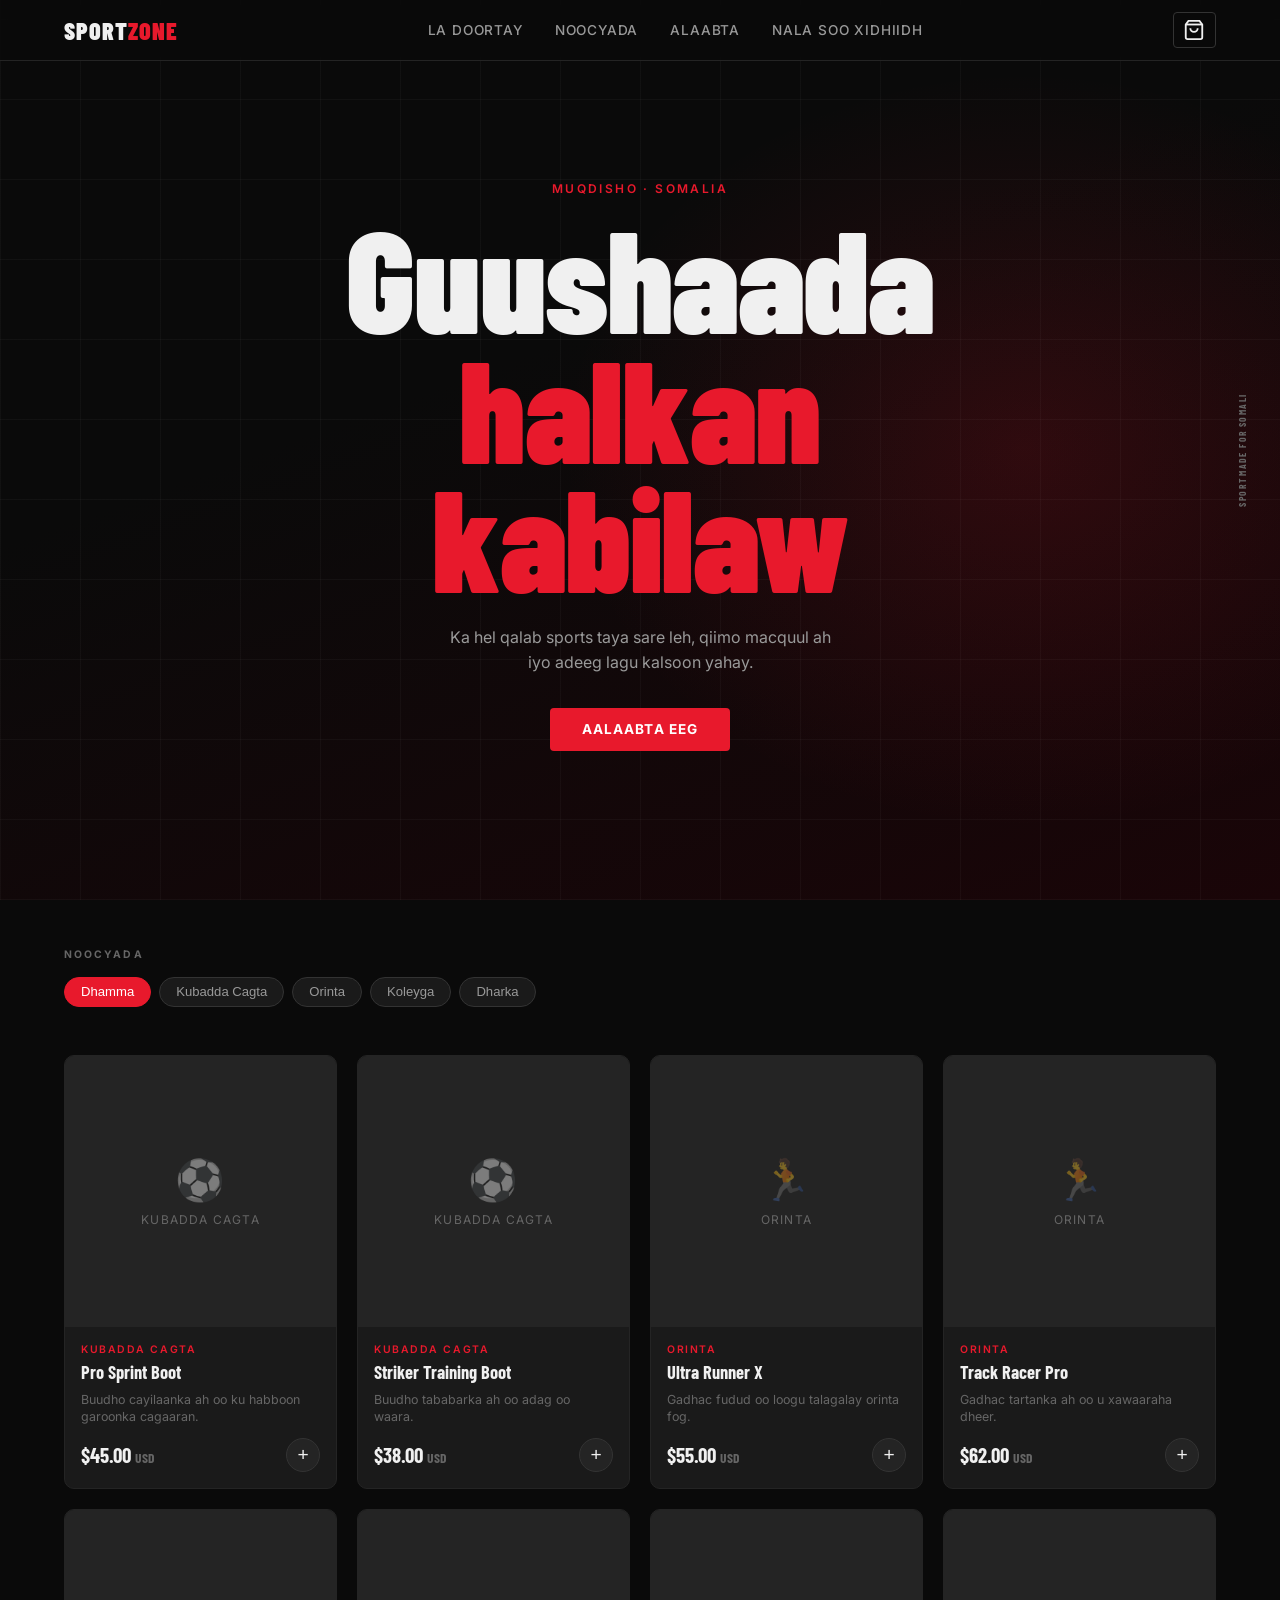
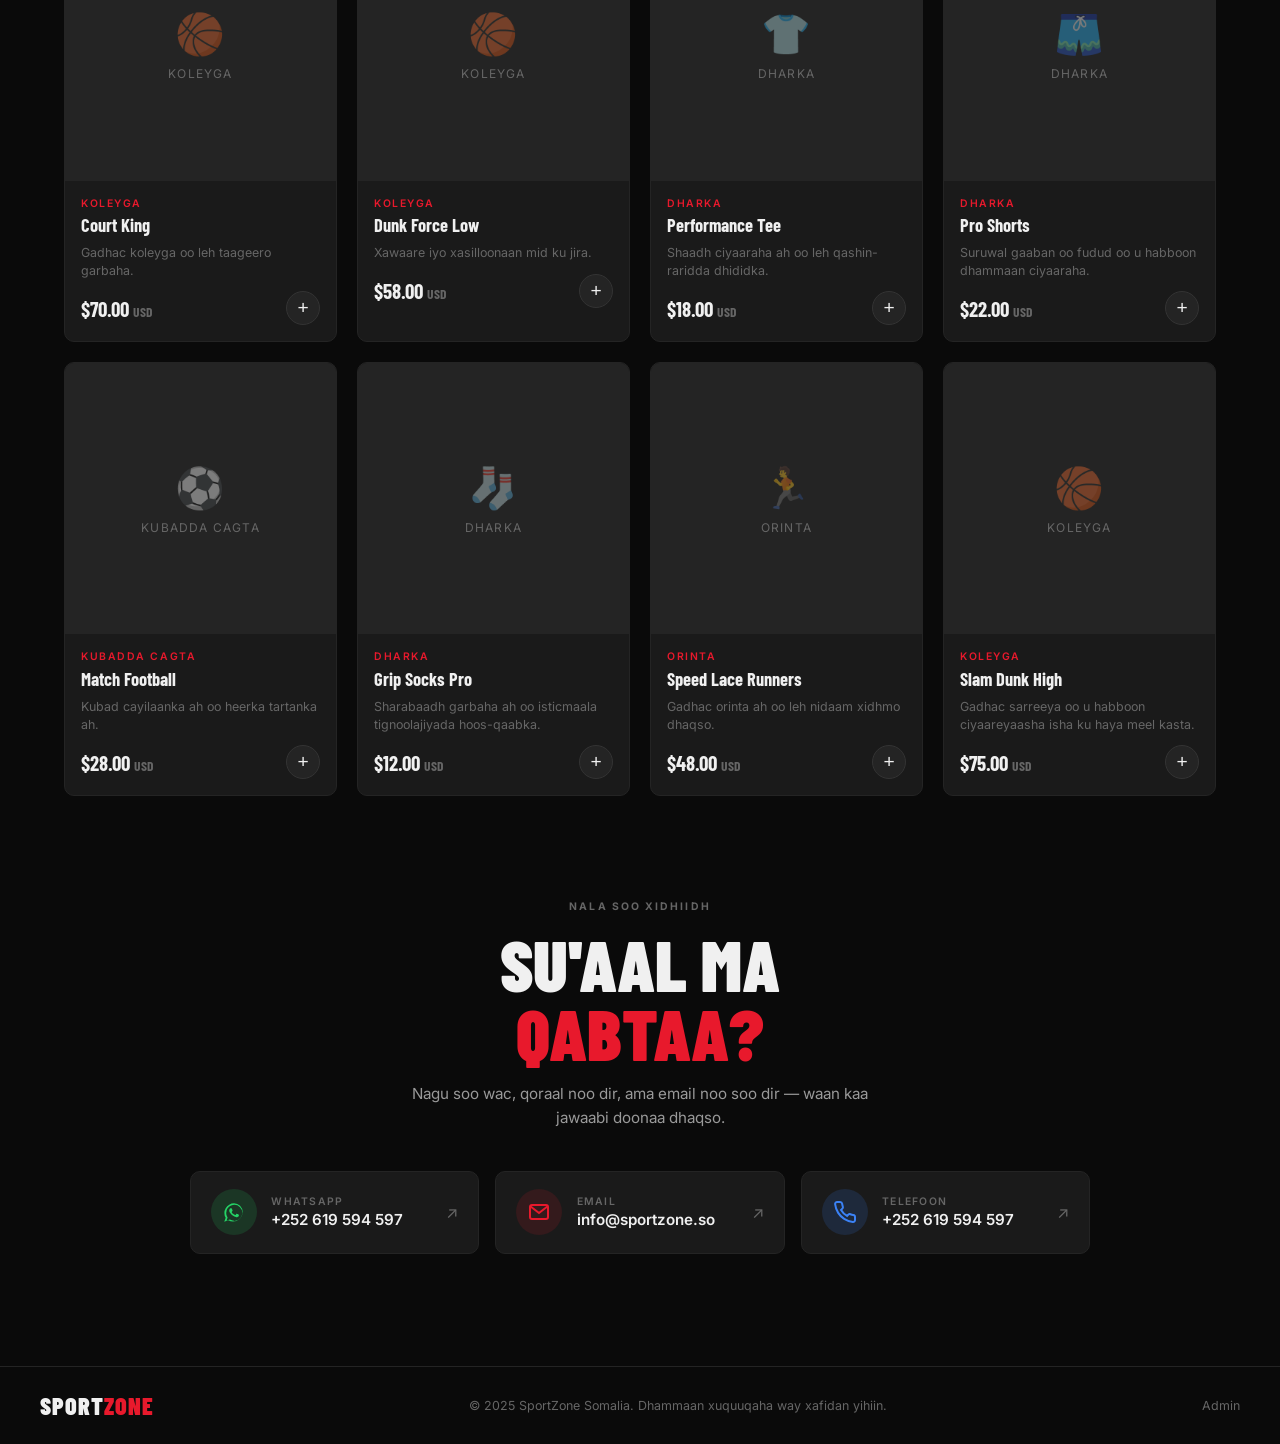
==== index.html @ cd1700db "Add files via upload" ====
<!DOCTYPE html>
<html lang="so">
<head>
  <meta charset="UTF-8" />
  <meta name="viewport" content="width=device-width, initial-scale=1.0" />
  <title>SportZone SO — Xiddigaha Ciyaaraha</title>
  <link rel="preconnect" href="https://fonts.googleapis.com" />
  <link rel="preconnect" href="https://fonts.gstatic.com" crossorigin />
  <link href="https://fonts.googleapis.com/css2?family=Barlow+Condensed:wght@400;600;700;900&family=Inter:wght@400;500;600&display=swap" rel="stylesheet" />
  <link rel="stylesheet" href="css/store.css" />
</head>
<body>

  <!-- NAV -->
  <nav class="nav" id="nav">
    <div class="nav-inner">
      <a href="index.html" class="logo">SPORT<span>ZONE</span></a>
      <div class="nav-links">
        <a href="#featured">La Doortay</a>
        <a href="#categories">Noocyada</a>
        <a href="#products">Alaabta</a>
        <a href="#contact">Nala Soo Xidhiidh</a>
      </div>
      <button class="cart-btn" id="cartBtn" aria-label="Baaskiidka">
        <svg width="22" height="22" viewBox="0 0 24 24" fill="none" stroke="currentColor" stroke-width="2"><path d="M6 2L3 6v14a2 2 0 002 2h14a2 2 0 002-2V6l-3-4z"/><line x1="3" y1="6" x2="21" y2="6"/><path d="M16 10a4 4 0 01-8 0"/></svg>
        <span class="cart-count" id="cartCount">0</span>
      </button>
    </div>
  </nav>

  <!-- HERO -->
  <header class="hero">
    <div class="hero-bg"></div>
    <div class="hero-content">
      <p class="hero-eyebrow">Muqdisho · Somalia</p>
      <h1 class="hero-title">Guushaada<br/><em>halkan kabilaw</em></h1>
      <p class="hero-sub">Ka hel qalab sports taya sare leh, qiimo macquul ah iyo adeeg lagu kalsoon yahay.</p>
      <a href="#products" class="btn-primary">Aalaabta Eeg</a>
    </div>
    <div class="hero-badge">
      <span>SOMALI</span>
      <span>MADE FOR</span>
      <span>SPORT</span>
    </div>
  </header>

  <!-- CATEGORIES -->
  <section class="categories" id="categories">
    <div class="section-label">NOOCYADA</div>
    <div class="cats-grid">
      <button class="cat-pill active" data-cat="all">Dhamma</button>
      <button class="cat-pill" data-cat="kubadda-cagta">Kubadda Cagta</button>
      <button class="cat-pill" data-cat="orinta">Orinta</button>
      <button class="cat-pill" data-cat="koleyga">Koleyga</button>
      <button class="cat-pill" data-cat="dharka">Dharka</button>
    </div>
  </section>

  <!-- PRODUCTS GRID -->
  <section class="products" id="products">
    <div class="products-grid" id="productsGrid">
      <!-- JS fills this -->
    </div>
  </section>

  <!-- CART DRAWER -->
  <div class="cart-overlay" id="cartOverlay"></div>
  <aside class="cart-drawer" id="cartDrawer">
    <div class="cart-header">
      <h2>Baaskiidka</h2>
      <button class="cart-close" id="cartClose">✕</button>
    </div>
    <div class="cart-items" id="cartItems">
      <p class="cart-empty">Baaskiidkaagu waa madhan yahay.</p>
    </div>
    <div class="cart-footer" id="cartFooter" style="display:none">
      <div class="cart-total-row">
        <span>Wadarta</span>
        <span id="cartTotal">$0.00</span>
      </div>
      <button class="btn-primary full" id="checkoutBtn">Bixi Lacagta</button>
    </div>
  </aside>

  <!-- CHECKOUT MODAL -->
  <div class="modal-overlay" id="checkoutOverlay" style="display:none">
    <div class="modal" id="checkoutModal">
      <button class="modal-close" id="checkoutClose">✕</button>
      <h2 class="modal-title">Xaqiijinta Dalabka</h2>

      <div class="checkout-form" id="checkoutForm">
        <label>Magacaaga
          <input type="text" id="cName" placeholder="Faarax Maxamed" />
        </label>
        <label>Lambarka Telefoonka
          <input type="tel" id="cPhone" placeholder="061xxxxxxx" />
        </label>
        <label>Cinwaanka Gaarsiinta
          <input type="text" id="cAddress" placeholder="Wadada, Xaafadda, Muqdisho" />
        </label>

        <div class="order-summary" id="orderSummary"></div>

        <div class="payment-section">
          <div class="payment-label">Qaabka Lacag Bixinta</div>
          <div class="payment-option active">
            <div class="evc-logo">EVC<span>+</span></div>
            <span>Hormuud EVC Plus</span>
          </div>
        </div>

        <div class="evc-instructions">
          <p class="evc-note">📱 Talaabada 1: Dhagso badhanka hoose si aad u bixiso EVC+. Kadib u soo laabo boggan oo dhagsanso "Waan Bixiyay".</p>
          <div class="evc-amount-display">
            Wadarta: <strong id="evcAmount">$0.00</strong>
          </div>
        </div>

        <button class="btn-evc" id="dialEvcBtn">
          📞 EVC+ Bixi Lacagta
        </button>
        <button class="btn-confirm" id="confirmPayBtn" style="display:none">
          ✅ Waan Bixiyay — Dalabka Xaqiiji
        </button>
        <button class="btn-primary full" id="placeOrderBtn">
          Dalabka Dir
        </button>
      </div>

      <div class="order-success" id="orderSuccess" style="display:none">
        <div class="success-icon">✓</div>
        <h3>Dalabkaaga Waa La Helay!</h3>
        <p>Nambarka Dalabka: <strong id="orderRef"></strong></p>
        <p class="success-note">Dalabkaagu wuxuu ku jiraa xaalada <em>Sugaya Xaqiijin</em>. Maamuluhu wuxuu kula xaqiijin doona WhatsApp ama telefoon.</p>
        <button class="btn-primary full" id="successClose">Aduunka Soo Noqo</button>
      </div>
    </div>
  </div>

  <!-- CONTACT -->
  <section class="contact" id="contact">
    <div class="contact-inner">
      <div class="section-label">NALA SOO XIDHIIDH</div>
      <h2 class="contact-title">SU'AAL MA<br/><em>QABTAA?</em></h2>
      <p class="contact-sub">Nagu soo wac, qoraal noo dir, ama email noo soo dir — waan kaa jawaabi doonaa dhaqso.</p>

      <div class="contact-cards">
        <a class="contact-card whatsapp" href="https://wa.me/252619594597?text=Salaan%2C%20waxaan%20rabaa%20inaan%20wax%20ka%20ogaado%20alaabtaada" target="_blank" rel="noopener">
          <div class="contact-icon">
            <svg width="26" height="26" viewBox="0 0 24 24" fill="currentColor"><path d="M17.6 6.32A8.86 8.86 0 0012.05 4a8.94 8.94 0 00-7.74 13.4L3 21l3.7-1.27a8.93 8.93 0 004.36 1.12h.01a8.94 8.94 0 008.93-8.94 8.86 8.86 0 00-2.4-5.59zm-5.56 13.7h-.01a7.42 7.42 0 01-3.78-1.04l-.27-.16-2.8.96.94-2.73-.18-.28a7.43 7.43 0 01-1.14-3.95 7.46 7.46 0 0112.71-5.27 7.39 7.39 0 012.18 5.27 7.46 7.46 0 01-7.45 7.4zm4.08-5.57c-.22-.11-1.31-.65-1.52-.72-.2-.08-.35-.11-.5.11-.15.22-.57.72-.7.87-.13.15-.26.16-.48.05-.22-.11-.93-.34-1.77-1.09-.65-.58-1.09-1.3-1.22-1.52-.13-.22-.01-.34.11-.45.11-.11.25-.28.37-.42.12-.14.16-.24.24-.4.08-.16.04-.3-.02-.41-.06-.11-.5-1.2-.69-1.64-.18-.43-.37-.37-.51-.38-.13-.01-.28-.01-.43-.01-.15 0-.39.06-.6.28-.21.22-.8.78-.8 1.9 0 1.12.82 2.2.93 2.35.11.15 1.55 2.37 3.76 3.23 2.21.86 2.21.58 2.61.54.4-.04 1.31-.54 1.49-1.06.18-.52.18-.97.13-1.06-.05-.1-.2-.16-.42-.27z"/></svg>
          </div>
          <div class="contact-card-text">
            <span class="contact-card-label">WhatsApp</span>
            <span class="contact-card-value">+252 619 594 597</span>
          </div>
          <span class="contact-card-arrow">↗</span>
        </a>

        <a class="contact-card email" href="mailto:info@sportzone.so">
          <div class="contact-icon">
            <svg width="24" height="24" viewBox="0 0 24 24" fill="none" stroke="currentColor" stroke-width="2"><path d="M4 4h16v16H4z" opacity="0"/><path d="M3 6l9 7 9-7"/><rect x="3" y="5" width="18" height="14" rx="2"/></svg>
          </div>
          <div class="contact-card-text">
            <span class="contact-card-label">Email</span>
            <span class="contact-card-value">info@sportzone.so</span>
          </div>
          <span class="contact-card-arrow">↗</span>
        </a>

        <a class="contact-card phone" href="tel:+252619594597">
          <div class="contact-icon">
            <svg width="24" height="24" viewBox="0 0 24 24" fill="none" stroke="currentColor" stroke-width="2"><path d="M22 16.92v3a2 2 0 01-2.18 2 19.79 19.79 0 01-8.63-3.07 19.5 19.5 0 01-6-6 19.79 19.79 0 01-3.07-8.67A2 2 0 014.11 2h3a2 2 0 012 1.72c.127.96.361 1.903.7 2.81a2 2 0 01-.45 2.11L8.09 9.91a16 16 0 006 6l1.27-1.27a2 2 0 012.11-.45c.907.339 1.85.573 2.81.7A2 2 0 0122 16.92z"/></svg>
          </div>
          <div class="contact-card-text">
            <span class="contact-card-label">Telefoon</span>
            <span class="contact-card-value">+252 619 594 597</span>
          </div>
          <span class="contact-card-arrow">↗</span>
        </a>
      </div>
    </div>
  </section>

  <footer class="footer">
    <div class="footer-inner">
      <span class="logo">SPORT<span>ZONE</span></span>
      <span>© 2025 SportZone Somalia. Dhammaan xuquuqaha way xafidan yihiin.</span>
      <a href="admin/login.html" class="footer-admin">Admin</a>
    </div>
  </footer>

  <script src="js/products.js"></script>
  <script src="js/store.js"></script>
</body>
</html>
---- css/store.css ----
/* ── RESET & BASE ── */
*, *::before, *::after { box-sizing: border-box; margin: 0; padding: 0; }
html { scroll-behavior: smooth; }
body {
  font-family: 'Inter', sans-serif;
  background: #0a0a0a;
  color: #f0f0f0;
  min-height: 100vh;
  overflow-x: hidden;
}

/* ── TOKENS ── */
:root {
  --red: #e8192c;
  --red-dark: #b5121f;
  --white: #f0f0f0;
  --grey-100: #1a1a1a;
  --grey-200: #242424;
  --grey-300: #333;
  --grey-500: #666;
  --grey-700: #999;
  --accent-dim: rgba(232,25,44,0.12);
  --radius: 4px;
  --radius-lg: 10px;
  --transition: 0.18s cubic-bezier(0.4,0,0.2,1);
}

/* ── NAV ── */
.nav {
  position: fixed; top: 0; left: 0; right: 0;
  z-index: 100;
  background: rgba(10,10,10,0.92);
  backdrop-filter: blur(12px);
  border-bottom: 1px solid var(--grey-200);
}
.nav-inner {
  max-width: 1200px; margin: 0 auto;
  display: flex; align-items: center; justify-content: space-between;
  padding: 0 1.5rem; height: 60px;
}
.logo {
  font-family: 'Barlow Condensed', sans-serif;
  font-weight: 900; font-size: 1.5rem;
  color: var(--white); text-decoration: none;
  letter-spacing: 0.04em;
}
.logo span { color: var(--red); }
.nav-links { display: flex; gap: 2rem; }
.nav-links a {
  color: var(--grey-700); text-decoration: none;
  font-size: 0.85rem; font-weight: 500; letter-spacing: 0.06em;
  text-transform: uppercase; transition: color var(--transition);
}
.nav-links a:hover { color: var(--white); }

.cart-btn {
  background: none; border: 1px solid var(--grey-300);
  color: var(--white); cursor: pointer; border-radius: var(--radius);
  padding: 0.4rem 0.6rem; display: flex; align-items: center; gap: 6px;
  transition: border-color var(--transition), background var(--transition);
  position: relative;
}
.cart-btn:hover { border-color: var(--red); background: var(--accent-dim); }
.cart-count {
  background: var(--red); color: #fff;
  font-size: 0.7rem; font-weight: 700;
  border-radius: 50%; width: 18px; height: 18px;
  display: flex; align-items: center; justify-content: center;
  position: absolute; top: -6px; right: -6px;
  opacity: 0; transition: opacity var(--transition);
}
.cart-count.visible { opacity: 1; }

/* ── HERO ── */
.hero {
  position: relative;
  min-height: 100vh;
  display: flex; align-items: center;
  padding: 80px 1.5rem 3rem;
  overflow: hidden;
}
.hero-bg {
  position: absolute; inset: 0; z-index: 0;
  background:
    radial-gradient(ellipse 60% 70% at 80% 50%, rgba(232,25,44,0.15) 0%, transparent 60%),
    linear-gradient(160deg, #0a0a0a 40%, #1a0508 100%);
}
.hero-bg::after {
  content: '';
  position: absolute; inset: 0;
  background-image:
    repeating-linear-gradient(90deg, rgba(255,255,255,0.03) 0, rgba(255,255,255,0.03) 1px, transparent 1px, transparent 80px),
    repeating-linear-gradient(0deg, rgba(255,255,255,0.03) 0, rgba(255,255,255,0.03) 1px, transparent 1px, transparent 80px);
}
.hero-content {
  position: relative; z-index: 1;
  max-width: 640px; margin-left: auto; margin-right: auto;
  text-align: center;
}
.hero-eyebrow {
  font-size: 0.75rem; letter-spacing: 0.2em;
  text-transform: uppercase; color: var(--red);
  margin-bottom: 1rem; font-weight: 600;
}
.hero-title {
  font-family: 'Barlow Condensed', sans-serif;
  font-weight: 900; font-size: clamp(4rem, 12vw, 9rem);
  line-height: 0.9; letter-spacing: -0.01em;
  color: var(--white);
  margin-bottom: 1.5rem;
}
.hero-title em {
  font-style: normal; color: var(--red);
  display: block;
}
.hero-sub {
  font-size: 1rem; color: var(--grey-700);
  margin-bottom: 2rem; max-width: 400px; margin-left: auto; margin-right: auto;
  line-height: 1.6;
}

.hero-badge {
  position: absolute; right: 2rem; top: 50%;
  transform: translateY(-50%);
  display: flex; flex-direction: column; gap: 2px;
  z-index: 1;
}
.hero-badge span {
  font-family: 'Barlow Condensed', sans-serif;
  font-size: 0.6rem; font-weight: 700; letter-spacing: 0.15em;
  color: var(--grey-500);
  writing-mode: vertical-lr; transform: rotate(180deg);
}

/* ── BUTTONS ── */
.btn-primary {
  display: inline-block;
  background: var(--red); color: #fff;
  font-weight: 700; font-size: 0.85rem; letter-spacing: 0.08em;
  text-transform: uppercase; text-decoration: none;
  padding: 0.85rem 2rem; border-radius: var(--radius);
  border: none; cursor: pointer;
  transition: background var(--transition), transform var(--transition);
}
.btn-primary:hover { background: var(--red-dark); transform: translateY(-1px); }
.btn-primary.full { width: 100%; text-align: center; }

/* ── CATEGORIES ── */
.categories {
  max-width: 1200px; margin: 0 auto;
  padding: 3rem 1.5rem 1.5rem;
}
.section-label {
  font-size: 0.65rem; font-weight: 700; letter-spacing: 0.2em;
  color: var(--grey-500); text-transform: uppercase;
  margin-bottom: 1rem;
}
.cats-grid { display: flex; gap: 0.5rem; flex-wrap: wrap; }
.cat-pill {
  background: var(--grey-100); border: 1px solid var(--grey-300);
  color: var(--grey-700); padding: 0.4rem 1rem;
  border-radius: 100px; cursor: pointer; font-size: 0.82rem;
  font-weight: 500; transition: all var(--transition);
}
.cat-pill:hover { border-color: var(--grey-500); color: var(--white); }
.cat-pill.active {
  background: var(--red); border-color: var(--red);
  color: #fff;
}

/* ── PRODUCTS ── */
.products { max-width: 1200px; margin: 0 auto; padding: 1.5rem; }
.products-grid {
  display: grid;
  grid-template-columns: repeat(auto-fill, minmax(260px, 1fr));
  gap: 1.25rem;
}

.product-card {
  background: var(--grey-100);
  border: 1px solid var(--grey-200);
  border-radius: var(--radius-lg);
  overflow: hidden;
  transition: border-color var(--transition), transform var(--transition);
  cursor: pointer;
}
.product-card:hover {
  border-color: var(--grey-300);
  transform: translateY(-3px);
}
.product-img {
  width: 100%; aspect-ratio: 1;
  background: var(--grey-200);
  display: flex; align-items: center; justify-content: center;
  overflow: hidden; position: relative;
}
.product-img svg { opacity: 0.15; }
.product-img .img-placeholder {
  position: absolute; inset: 0;
  display: flex; align-items: center; justify-content: center;
  flex-direction: column; gap: 8px;
  color: var(--grey-500); font-size: 0.75rem;
  letter-spacing: 0.1em; text-transform: uppercase;
}
.product-img .cat-icon { font-size: 2.5rem; opacity: 0.4; }
.product-img img {
  width: 100%; height: 100%; object-fit: cover;
  display: block;
}

.products-empty {
  grid-column: 1 / -1; text-align: center;
  color: var(--grey-500); padding: 3rem 1rem; font-size: 0.9rem;
}

.product-info { padding: 1rem; }
.product-cat {
  font-size: 0.65rem; letter-spacing: 0.15em; text-transform: uppercase;
  color: var(--red); font-weight: 600; margin-bottom: 0.3rem;
}
.product-name {
  font-family: 'Barlow Condensed', sans-serif;
  font-weight: 700; font-size: 1.15rem; color: var(--white);
  margin-bottom: 0.5rem; line-height: 1.2;
}
.product-bottom {
  display: flex; align-items: center; justify-content: space-between;
  margin-top: 0.75rem;
}
.product-price {
  font-family: 'Barlow Condensed', sans-serif;
  font-size: 1.3rem; font-weight: 700; color: var(--white);
}
.product-price span { font-size: 0.85rem; color: var(--grey-500); }
.add-btn {
  background: var(--grey-200); border: 1px solid var(--grey-300);
  color: var(--white); width: 34px; height: 34px;
  border-radius: 50%; cursor: pointer; font-size: 1.2rem; font-weight: 400;
  display: flex; align-items: center; justify-content: center;
  transition: all var(--transition);
}
.add-btn:hover { background: var(--red); border-color: var(--red); }

/* ── CART DRAWER ── */
.cart-overlay {
  position: fixed; inset: 0; background: rgba(0,0,0,0.6);
  z-index: 200; opacity: 0; pointer-events: none;
  transition: opacity var(--transition);
}
.cart-overlay.open { opacity: 1; pointer-events: all; }

.cart-drawer {
  position: fixed; right: 0; top: 0; bottom: 0; width: 380px;
  background: var(--grey-100); border-left: 1px solid var(--grey-200);
  z-index: 201; display: flex; flex-direction: column;
  transform: translateX(100%);
  transition: transform 0.3s cubic-bezier(0.4,0,0.2,1);
}
.cart-drawer.open { transform: translateX(0); }

.cart-header {
  display: flex; align-items: center; justify-content: space-between;
  padding: 1.25rem 1.5rem;
  border-bottom: 1px solid var(--grey-200);
}
.cart-header h2 {
  font-family: 'Barlow Condensed', sans-serif;
  font-weight: 700; font-size: 1.4rem;
}
.cart-close {
  background: none; border: none; color: var(--grey-700);
  font-size: 1.1rem; cursor: pointer; padding: 0.25rem;
  transition: color var(--transition);
}
.cart-close:hover { color: var(--white); }

.cart-items { flex: 1; overflow-y: auto; padding: 1rem 1.5rem; }
.cart-empty { color: var(--grey-500); font-size: 0.9rem; text-align: center; padding: 2rem 0; }

.cart-item {
  display: flex; gap: 0.75rem; align-items: flex-start;
  padding: 0.75rem 0; border-bottom: 1px solid var(--grey-200);
}
.cart-item-icon {
  width: 52px; height: 52px;
  background: var(--grey-200); border-radius: var(--radius);
  display: flex; align-items: center; justify-content: center;
  font-size: 1.4rem; flex-shrink: 0;
  overflow: hidden;
}
.cart-item-icon img { width: 100%; height: 100%; object-fit: cover; }
.cart-item-info { flex: 1; }
.cart-item-name { font-size: 0.9rem; font-weight: 600; color: var(--white); margin-bottom: 2px; }
.cart-item-price { font-size: 0.82rem; color: var(--grey-500); }
.cart-item-qty {
  display: flex; align-items: center; gap: 0.5rem; margin-top: 0.4rem;
}
.qty-btn {
  background: var(--grey-200); border: 1px solid var(--grey-300);
  color: var(--white); width: 24px; height: 24px;
  border-radius: 4px; cursor: pointer; font-size: 1rem;
  display: flex; align-items: center; justify-content: center;
  transition: background var(--transition);
}
.qty-btn:hover { background: var(--red); border-color: var(--red); }
.qty-num { font-size: 0.85rem; min-width: 20px; text-align: center; }

.cart-footer {
  padding: 1.25rem 1.5rem;
  border-top: 1px solid var(--grey-200);
}
.cart-total-row {
  display: flex; justify-content: space-between;
  font-weight: 700; font-size: 1.05rem;
  margin-bottom: 1rem;
}

/* ── MODAL ── */
.modal-overlay {
  position: fixed; inset: 0;
  background: rgba(0,0,0,0.75); z-index: 300;
  display: flex; align-items: center; justify-content: center;
  padding: 1rem;
}
.modal {
  background: var(--grey-100); border: 1px solid var(--grey-200);
  border-radius: var(--radius-lg); width: 100%; max-width: 480px;
  max-height: 90vh; overflow-y: auto;
  padding: 2rem; position: relative;
}
.modal-close {
  position: absolute; top: 1rem; right: 1rem;
  background: none; border: none; color: var(--grey-500);
  font-size: 1rem; cursor: pointer;
  transition: color var(--transition);
}
.modal-close:hover { color: var(--white); }
.modal-title {
  font-family: 'Barlow Condensed', sans-serif;
  font-weight: 700; font-size: 1.6rem;
  margin-bottom: 1.5rem;
}

.checkout-form { display: flex; flex-direction: column; gap: 1rem; }
.checkout-form label {
  display: flex; flex-direction: column; gap: 0.35rem;
  font-size: 0.78rem; font-weight: 600; letter-spacing: 0.06em;
  text-transform: uppercase; color: var(--grey-700);
}
.checkout-form input {
  background: var(--grey-200); border: 1px solid var(--grey-300);
  color: var(--white); padding: 0.65rem 0.85rem;
  border-radius: var(--radius); font-size: 0.92rem;
  font-family: 'Inter', sans-serif;
  transition: border-color var(--transition);
  outline: none;
}
.checkout-form input:focus { border-color: var(--red); }

.order-summary {
  background: var(--grey-200); border-radius: var(--radius);
  padding: 0.85rem; border: 1px solid var(--grey-300);
}
.order-summary-item {
  display: flex; justify-content: space-between;
  font-size: 0.85rem; color: var(--grey-700);
  padding: 0.2rem 0;
}
.order-summary-total {
  display: flex; justify-content: space-between;
  font-size: 1rem; font-weight: 700; color: var(--white);
  padding-top: 0.5rem; margin-top: 0.4rem;
  border-top: 1px solid var(--grey-300);
}

.payment-section { margin-top: 0.5rem; }
.payment-label {
  font-size: 0.72rem; font-weight: 700; letter-spacing: 0.1em;
  text-transform: uppercase; color: var(--grey-500);
  margin-bottom: 0.5rem;
}
.payment-option {
  display: flex; align-items: center; gap: 0.75rem;
  border: 1px solid var(--grey-300); border-radius: var(--radius);
  padding: 0.7rem 1rem; cursor: pointer;
  transition: border-color var(--transition);
}
.payment-option.active { border-color: var(--red); background: var(--accent-dim); }
.evc-logo {
  font-family: 'Barlow Condensed', sans-serif;
  font-weight: 900; font-size: 1.1rem; color: var(--white);
  background: #00a651; padding: 2px 7px; border-radius: 3px;
}
.evc-logo span { color: #fff800; }

.evc-instructions {
  background: rgba(0,166,81,0.08); border: 1px solid rgba(0,166,81,0.25);
  border-radius: var(--radius); padding: 0.85rem;
}
.evc-note { font-size: 0.82rem; color: var(--grey-700); line-height: 1.5; margin-bottom: 0.5rem; }
.evc-amount-display {
  font-size: 0.9rem; color: var(--white); font-weight: 500;
}
.evc-amount-display strong { color: #00d066; font-size: 1.05rem; }

.btn-evc {
  width: 100%; padding: 0.85rem;
  background: #00a651; border: none; border-radius: var(--radius);
  color: #fff; font-weight: 700; font-size: 0.92rem;
  cursor: pointer; letter-spacing: 0.03em;
  transition: background var(--transition);
}
.btn-evc:hover { background: #008c44; }

.btn-confirm {
  width: 100%; padding: 0.85rem;
  background: transparent; border: 1.5px solid #00a651; border-radius: var(--radius);
  color: #00d066; font-weight: 700; font-size: 0.92rem;
  cursor: pointer; margin-top: 0;
  transition: all var(--transition);
}
.btn-confirm:hover { background: rgba(0,166,81,0.12); }

.order-success { text-align: center; padding: 1rem 0; }
.success-icon {
  width: 64px; height: 64px; border-radius: 50%;
  background: rgba(0,208,102,0.15); border: 2px solid #00d066;
  display: flex; align-items: center; justify-content: center;
  font-size: 1.8rem; color: #00d066;
  margin: 0 auto 1.25rem;
}
.order-success h3 {
  font-family: 'Barlow Condensed', sans-serif;
  font-weight: 700; font-size: 1.5rem; margin-bottom: 0.75rem;
}
.order-success p { font-size: 0.88rem; color: var(--grey-700); margin-bottom: 0.4rem; }
.success-note { font-size: 0.8rem !important; }
.order-success em { color: var(--red); font-style: normal; font-weight: 600; }

/* ── CONTACT ── */
.contact {
  max-width: 1200px; margin: 0 auto;
  padding: 5rem 1.5rem 3rem;
}
.contact-inner { text-align: center; }
.contact-title {
  font-family: 'Barlow Condensed', sans-serif;
  font-weight: 900; font-size: clamp(2.5rem, 7vw, 4.5rem);
  line-height: 0.95; color: var(--white);
  margin-bottom: 1rem;
}
.contact-title em { font-style: normal; color: var(--red); }
.contact-sub {
  color: var(--grey-700); font-size: 0.95rem; max-width: 460px;
  margin: 0 auto 2.5rem; line-height: 1.6;
}
.contact-cards {
  display: grid;
  grid-template-columns: repeat(auto-fit, minmax(260px, 1fr));
  gap: 1rem; max-width: 900px; margin: 0 auto;
}
.contact-card {
  display: flex; align-items: center; gap: 0.9rem;
  background: var(--grey-100); border: 1px solid var(--grey-200);
  border-radius: var(--radius-lg); padding: 1.1rem 1.25rem;
  text-decoration: none; color: var(--white);
  transition: border-color var(--transition), transform var(--transition), background var(--transition);
  text-align: left;
}
.contact-card:hover { transform: translateY(-3px); border-color: var(--grey-300); }
.contact-icon {
  width: 46px; height: 46px; border-radius: 50%;
  display: flex; align-items: center; justify-content: center;
  flex-shrink: 0; background: var(--grey-200);
}
.contact-card.whatsapp:hover { border-color: #25D366; background: rgba(37,211,102,0.07); }
.contact-card.whatsapp .contact-icon { color: #25D366; background: rgba(37,211,102,0.15); }
.contact-card.email:hover { border-color: var(--red); background: var(--accent-dim); }
.contact-card.email .contact-icon { color: var(--red); background: var(--accent-dim); }
.contact-card.phone:hover { border-color: #3b82f6; background: rgba(59,130,246,0.07); }
.contact-card.phone .contact-icon { color: #3b82f6; background: rgba(59,130,246,0.15); }
.contact-card-text { display: flex; flex-direction: column; gap: 2px; flex: 1; }
.contact-card-label {
  font-size: 0.65rem; letter-spacing: 0.12em; text-transform: uppercase;
  color: var(--grey-500); font-weight: 600;
}
.contact-card-value { font-size: 0.95rem; font-weight: 600; }
.contact-card-arrow { color: var(--grey-500); font-size: 1rem; transition: color var(--transition); }
.contact-card:hover .contact-card-arrow { color: var(--white); }

/* ── FOOTER ── */
.footer {
  border-top: 1px solid var(--grey-200);
  padding: 1.5rem; margin-top: 4rem;
}
.footer-inner {
  max-width: 1200px; margin: 0 auto;
  display: flex; align-items: center; justify-content: space-between;
  flex-wrap: wrap; gap: 0.5rem;
  font-size: 0.78rem; color: var(--grey-500);
}
.footer-admin {
  color: var(--grey-500); text-decoration: none;
  transition: color var(--transition);
}
.footer-admin:hover { color: var(--white); }

/* ── RESPONSIVE ── */
@media (max-width: 640px) {
  .nav-links { display: none; }
  .cart-drawer { width: 100%; }
  .hero-badge { display: none; }
  .hero-title { font-size: 4.5rem; }
  .modal { padding: 1.5rem 1rem; margin: 0.5rem; }
  .contact-cards { grid-template-columns: 1fr; }
}
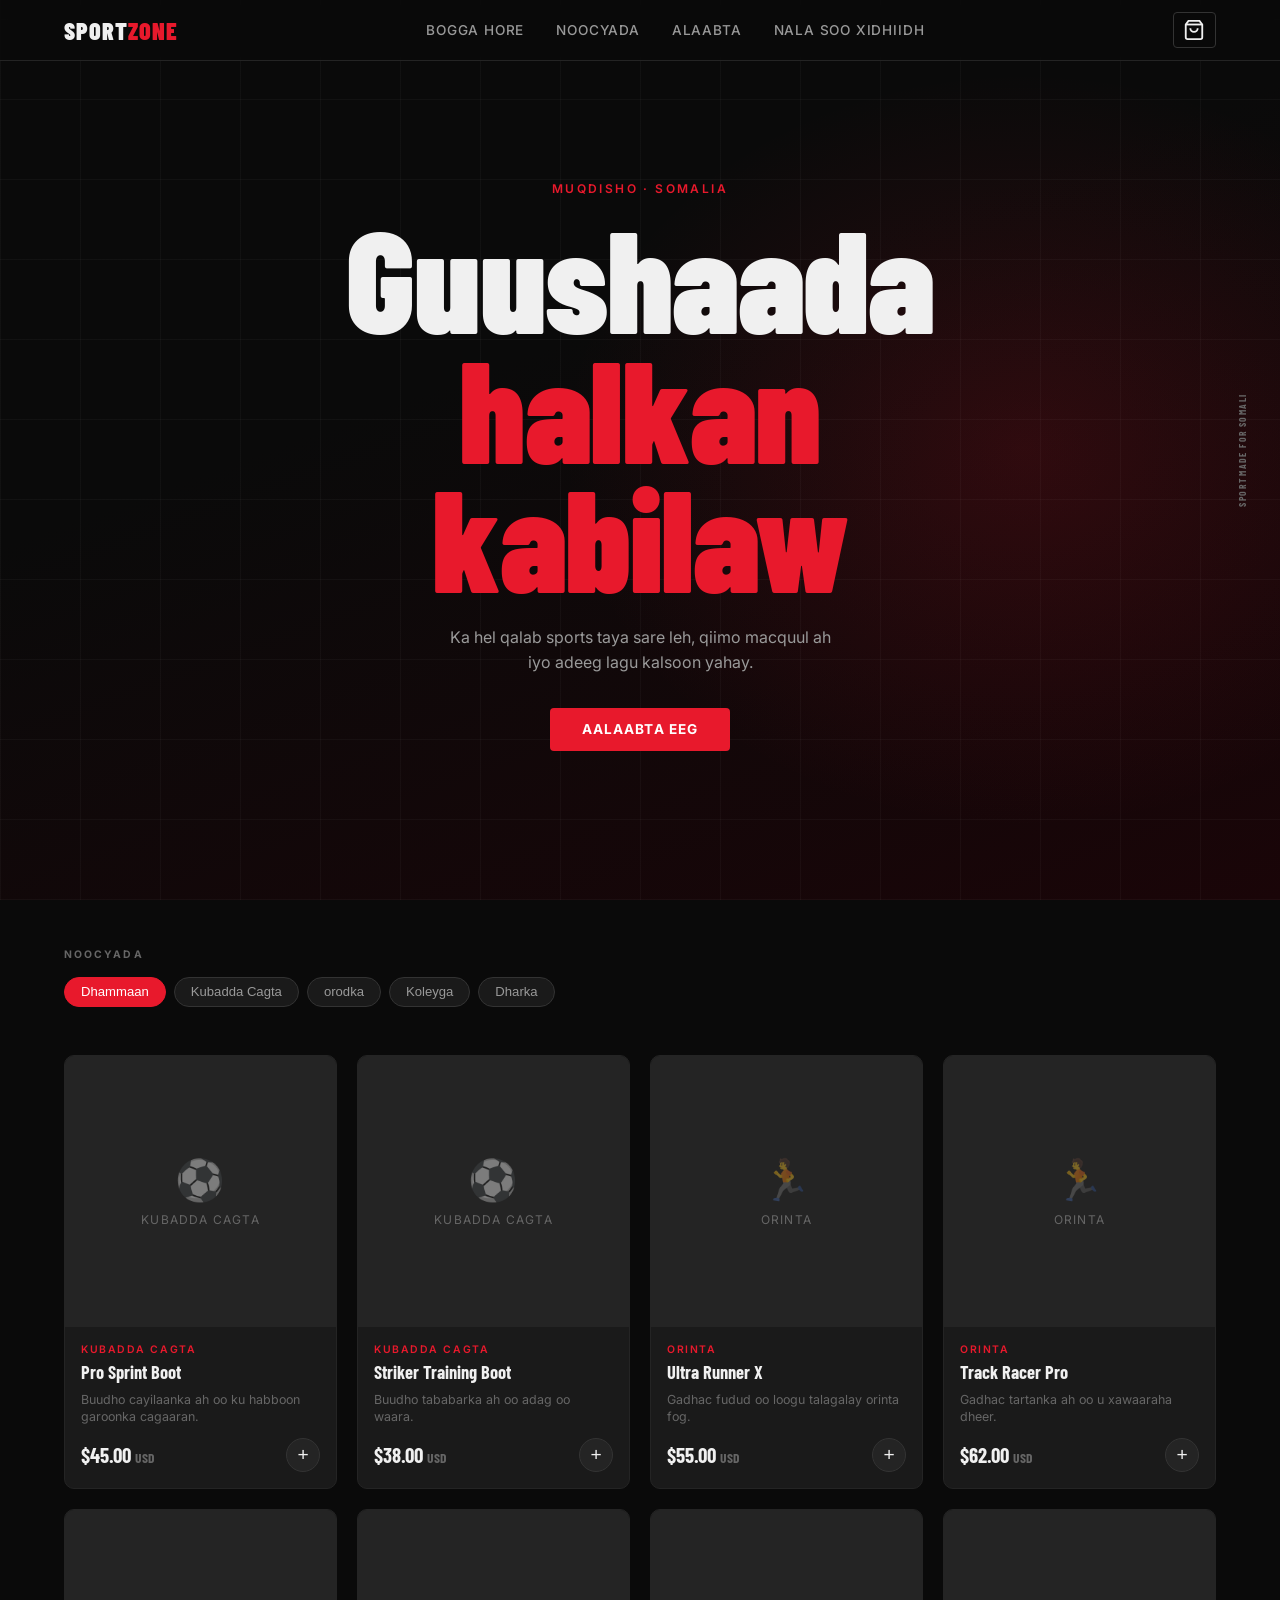
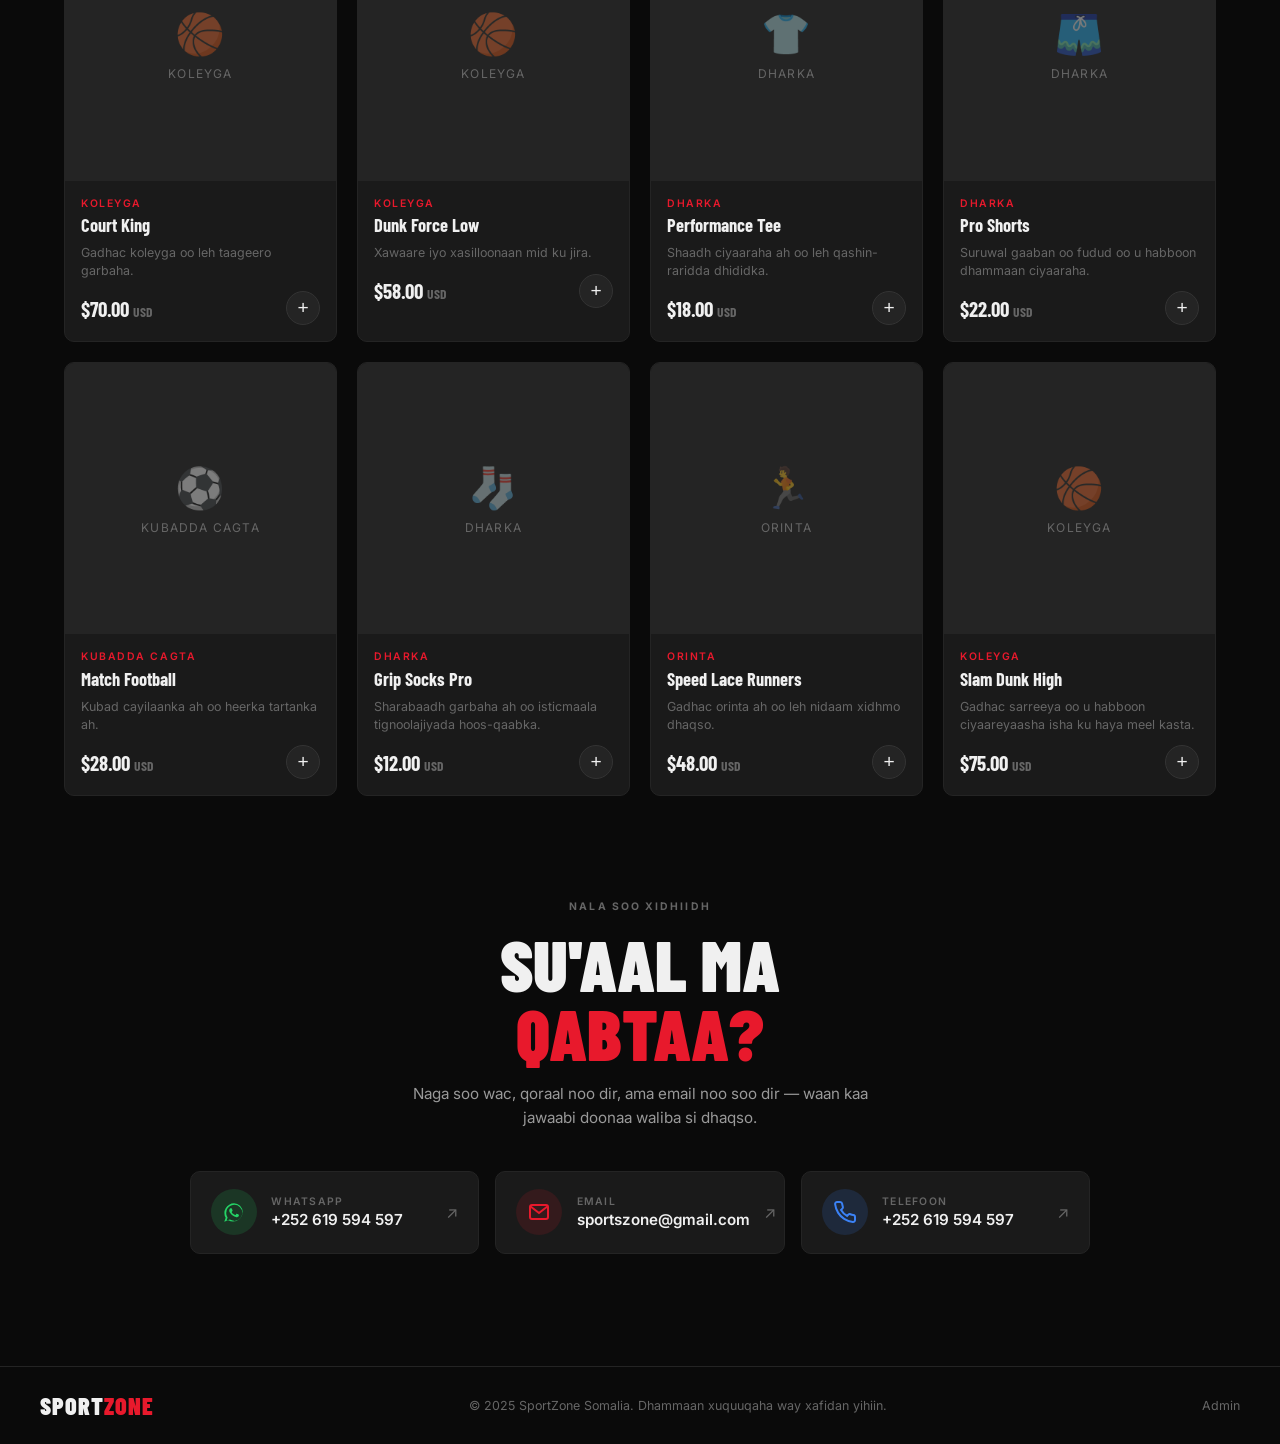
==== commit bf7acbc8: "Update index.html" ====
--- a/index.html
+++ b/index.html
@@ -16,7 +16,7 @@
     <div class="nav-inner">
       <a href="index.html" class="logo">SPORT<span>ZONE</span></a>
       <div class="nav-links">
-        <a href="#featured">La Doortay</a>
+        <a href="#featured">bogga hore</a>
         <a href="#categories">Noocyada</a>
         <a href="#products">Alaabta</a>
         <a href="#contact">Nala Soo Xidhiidh</a>
@@ -48,9 +48,9 @@
   <section class="categories" id="categories">
     <div class="section-label">NOOCYADA</div>
     <div class="cats-grid">
-      <button class="cat-pill active" data-cat="all">Dhamma</button>
+      <button class="cat-pill active" data-cat="all">Dhammaan</button>
       <button class="cat-pill" data-cat="kubadda-cagta">Kubadda Cagta</button>
-      <button class="cat-pill" data-cat="orinta">Orinta</button>
+      <button class="cat-pill" data-cat="orinta">orodka</button>
       <button class="cat-pill" data-cat="koleyga">Koleyga</button>
       <button class="cat-pill" data-cat="dharka">Dharka</button>
     </div>
@@ -96,7 +96,7 @@
           <input type="tel" id="cPhone" placeholder="061xxxxxxx" />
         </label>
         <label>Cinwaanka Gaarsiinta
-          <input type="text" id="cAddress" placeholder="Wadada, Xaafadda, Muqdisho" />
+          <input type="text" id="cAddress" placeholder="Wadada, degamada, magalada" />
         </label>
 
         <div class="order-summary" id="orderSummary"></div>
@@ -110,7 +110,7 @@
         </div>
 
         <div class="evc-instructions">
-          <p class="evc-note">📱 Talaabada 1: Dhagso badhanka hoose si aad u bixiso EVC+. Kadib u soo laabo boggan oo dhagsanso "Waan Bixiyay".</p>
+          <p class="evc-note">📱 Talaabada 1: taabo badhanka hoose si aad u bixiso EVC+. Kadib u soo laabo boggan oo dhagsanso "Waan Bixiyay".</p>
           <div class="evc-amount-display">
             Wadarta: <strong id="evcAmount">$0.00</strong>
           </div>
@@ -131,8 +131,8 @@
         <div class="success-icon">✓</div>
         <h3>Dalabkaaga Waa La Helay!</h3>
         <p>Nambarka Dalabka: <strong id="orderRef"></strong></p>
-        <p class="success-note">Dalabkaagu wuxuu ku jiraa xaalada <em>Sugaya Xaqiijin</em>. Maamuluhu wuxuu kula xaqiijin doona WhatsApp ama telefoon.</p>
-        <button class="btn-primary full" id="successClose">Aduunka Soo Noqo</button>
+        <p class="success-note">Dalabkaagu wuxuu ku jiraa xaalada <em> Xaqiijin</em>. waxa la xaqijinaya dalabka sug 30-60 seconds.</p>
+        <button class="btn-primary full" id="successClose">ka noqo</button>
       </div>
     </div>
   </div>
@@ -142,7 +142,7 @@
     <div class="contact-inner">
       <div class="section-label">NALA SOO XIDHIIDH</div>
       <h2 class="contact-title">SU'AAL MA<br/><em>QABTAA?</em></h2>
-      <p class="contact-sub">Nagu soo wac, qoraal noo dir, ama email noo soo dir — waan kaa jawaabi doonaa dhaqso.</p>
+      <p class="contact-sub">Naga soo wac, qoraal noo dir, ama email noo soo dir — waan kaa jawaabi doonaa waliba si dhaqso.</p>
 
       <div class="contact-cards">
         <a class="contact-card whatsapp" href="https://wa.me/252619594597?text=Salaan%2C%20waxaan%20rabaa%20inaan%20wax%20ka%20ogaado%20alaabtaada" target="_blank" rel="noopener">
@@ -162,7 +162,7 @@
           </div>
           <div class="contact-card-text">
             <span class="contact-card-label">Email</span>
-            <span class="contact-card-value">info@sportzone.so</span>
+            <span class="contact-card-value">sportszone@gmail.com</span>
           </div>
           <span class="contact-card-arrow">↗</span>
         </a>
